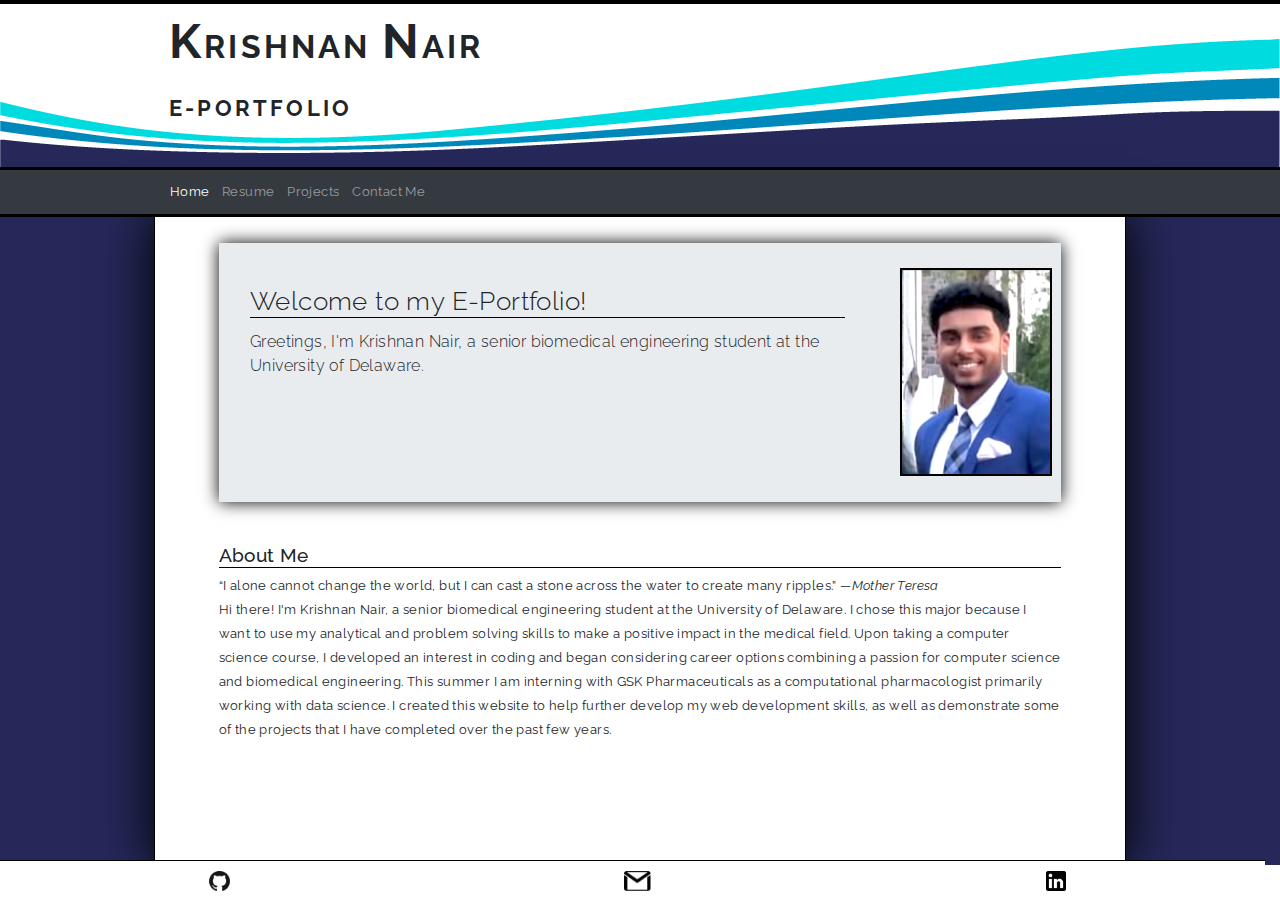
==== index.html @ 48b42665 "added bootstrap.js" ====
<!DOCTYPE html>
<html lang="en">
<head>
    <meta charset="UTF-8">
    <meta name="viewport" content="width=device-width, initial-scale=1.0">
    <title>Krishnan Nair's E-Portfolio</title>
    <link rel="stylesheet" href="css/bootstrap.css">
    <link rel="stylesheet" href="css/navbar.css">
    <link rel="stylesheet" href="css/universal.css">
    <link rel="stylesheet" href="css/home.css">
    <link href="https://fonts.googleapis.com/css2?family=Raleway:wght@500&display=swap" rel="stylesheet">

    
    <script
    src="https://code.jquery.com/jquery-3.5.1.js"
    integrity="sha256-QWo7LDvxbWT2tbbQ97B53yJnYU3WhH/C8ycbRAkjPDc="
    crossorigin="anonymous"></script>
    <script src="scripts/bootstrap.js"></script>
    <script src="scripts/script.js"></script>
    
</head>
<body>
    <div class="block">
        <h1 class="head"><span>K</span>RISHNAN <span>N</span>AIR</h1>
        <h3 class="head">E-PORTFOLIO</h3>
    </div>

    <nav class="navbar navbar-expand-lg navbar-dark bg-dark">
        <div id="left">
            <button class="navbar-toggler" type="button" data-toggle="collapse" data-target="#navbarNavDropdown" aria-controls="navbarNavDropdown" aria-expanded="false" aria-label="Toggle navigation">
                <span class="navbar-toggler-icon"></span>
            </button>

            <div class="collapse navbar-collapse" id="navbarNavDropdown">
            <ul class="navbar-nav">
                <li class="nav-item">
                    <a class="nav-link active" href="index.html">Home</a>
                </li>
                <li class="nav-item">
                    <a class="nav-link " href="resume.html">Resume</a>
                </li>
                <li class="nav-item">
                    <a class="nav-link " href="projects.html">Projects</a>
                </li>
                <li class="nav-item">
                    <a class="nav-link " href="contactMe.html">Contact Me</a>
                </li>
            </ul>
            </div>
        </div>
    </nav>


    <div class="bg">
        <div class="content">
            <div class="jumbotron jumbotron-fluid">
                <div class="row">
                    <div class="col-lg-9" id='welcome'>
                        <h1 class="display-4">Welcome to my E-Portfolio!</h1>
                        <p class="lead">Greetings, I'm Krishnan Nair, a senior biomedical engineering student at the University of Delaware. </p>
                    </div>
                    <div class="col-xl-3" id="profile">
                        <img src="images/profile.png">  
                    </div>
                </div>
            </div>
            <h4 class="display-5">
                About Me      
            </h4>
            
            <p>
                <span id="quote">“I alone cannot change the world, but I can cast a stone across the water to create many ripples.” <i>—Mother Teresa</i></span><br>
                Hi there! I'm Krishnan Nair, a senior biomedical engineering student at the 
                University of Delaware. I chose this major because I want to use my analytical and problem 
                solving skills to make a positive impact in the medical field. Upon taking a computer science 
                course, I developed an interest in coding and began considering career options combining a passion for 
                computer science and biomedical engineering. This summer I am interning 
                with GSK Pharmaceuticals as a computational pharmacologist primarily working with data science. I created 
                this website to help further develop my web development skills, as well as demonstrate some of the projects 
                that I have completed over the past few years.
            </p>
        </div>
        <footer class="row align-items-center" id="icons">
            <div class="col-sm">
                <img src="images/github.png" id="gitHub" alt="">
            </div>
            <div class="col-sm">
                <img src="images/gmail.png" id="gmail" alt="">
            </div>
            <div class="col-sm">
                <img src="images/linkedin2.png" id="linkedin">
            </div>
        </footer>
    </div>

</body>

</html>
---- css/navbar.css ----
.bg-dark {
  background-color: #343a4071;;
  border-top: 4px solid black;
  border-bottom: 4px solid black;
  zoom: .8;
}

#left{
  margin-left: 12%;
}
---- css/universal.css ----
/* Main Body Styling */
body{
    min-height: 100vh !important; 
    max-width: 100vw;
    display: block !important;
    padding-bottom: 100px;
    font-family: 'Raleway', sans-serif;
    letter-spacing: .5px;
}

.bg{
    background-color: #252859;
}

.content{
    text-align: left;
    margin-left: 12%;
    margin-right: 12%;
    padding-left: 5%;
    padding-right: 5%;
    background-color:white;
    border-left: 2px solid black;
    border-right: 2px solid black;
    min-height: 400px;
    margin-bottom: -5%;
    box-shadow : 0px 0px 60px 2px black;
    zoom:.8;
}

.content h3{
    padding-top: 2%;
    padding-bottom: 5px;
    font-size: 22px;
    border-bottom: solid 2px black;
}

p{
    line-height: 30px;
}


/* Header Styling */
.head{
    margin-left: 12.5%;
    font-family: 'Raleway', sans-serif;
    font-weight: bold;
    letter-spacing: 4px;
    padding: 0.7%;
    zoom: .8;
}

.head span{
    font-size: 60px;
}

.block{
    border-top: 4px solid black;
    background-image: url('background.png');
    background-repeat: no-repeat;
    background-size: 100vw;
    background-position: 50% 100% ;
    padding-bottom: 3%;
}

.block h3{
    padding-bottom: 0%;
}


/*Footer Styling*/

footer{
    position: fixed;
    padding-left: 2%;
    bottom: 0;
    min-width: 100vw;
    height:40px; 
    background-color: white;
    border-top: 1px solid black;
}



#icons img{
    height: 20px;
    display: block;
    margin: auto;
}

/* Special Text Styling */
.bold{
    font-weight: bold;
}

.italic{
    font-style: italic;
}


/* Preview/Download Buttons Styling */
.buttons{
    margin-top: 0;
    padding-bottom: 2%;
}

.btn-primary{
    background-color: #12284d;
    border:none;
}

.btn-primary:hover{
    background-color: #20478abb;
    border:none;
}

.download{
    color: white;
    text-decoration: none;
}

.download:hover{
    color: white;
    text-decoration: none;
}

.display-4{
    font-size: 2em;
    padding-top: 3%;
    border-bottom: 1px solid black;
    margin-bottom: 2%;
}
---- css/home.css ----
#profile{
    padding-left: 5%;
    padding-right: 2%;
}


body{
    padding-bottom: 0px;
}

.bg{
    min-height: 10vh;
}

.content{
    min-height: 90vh;
    padding-bottom: 6%;
}

.display-4{
    font-size: 2em;
    padding-top: 3%;
    border-bottom: 1px solid black;
    margin-bottom: 2%;
}

#profile img{
    width:190px;
    padding-bottom: 0;
    border: 3px solid black;
}

.content{
    padding-top: 2%;
}

#welcome{
    padding-left: 5%;
    margin-right: auto;
}

.jumbotron{
    box-shadow: 0px 0px 20px 0px black;
    padding-top: 3%;
    padding-bottom: 3%;
}

.display-5{
    padding-top: 2%;
    border-bottom: 1px solid black;
}
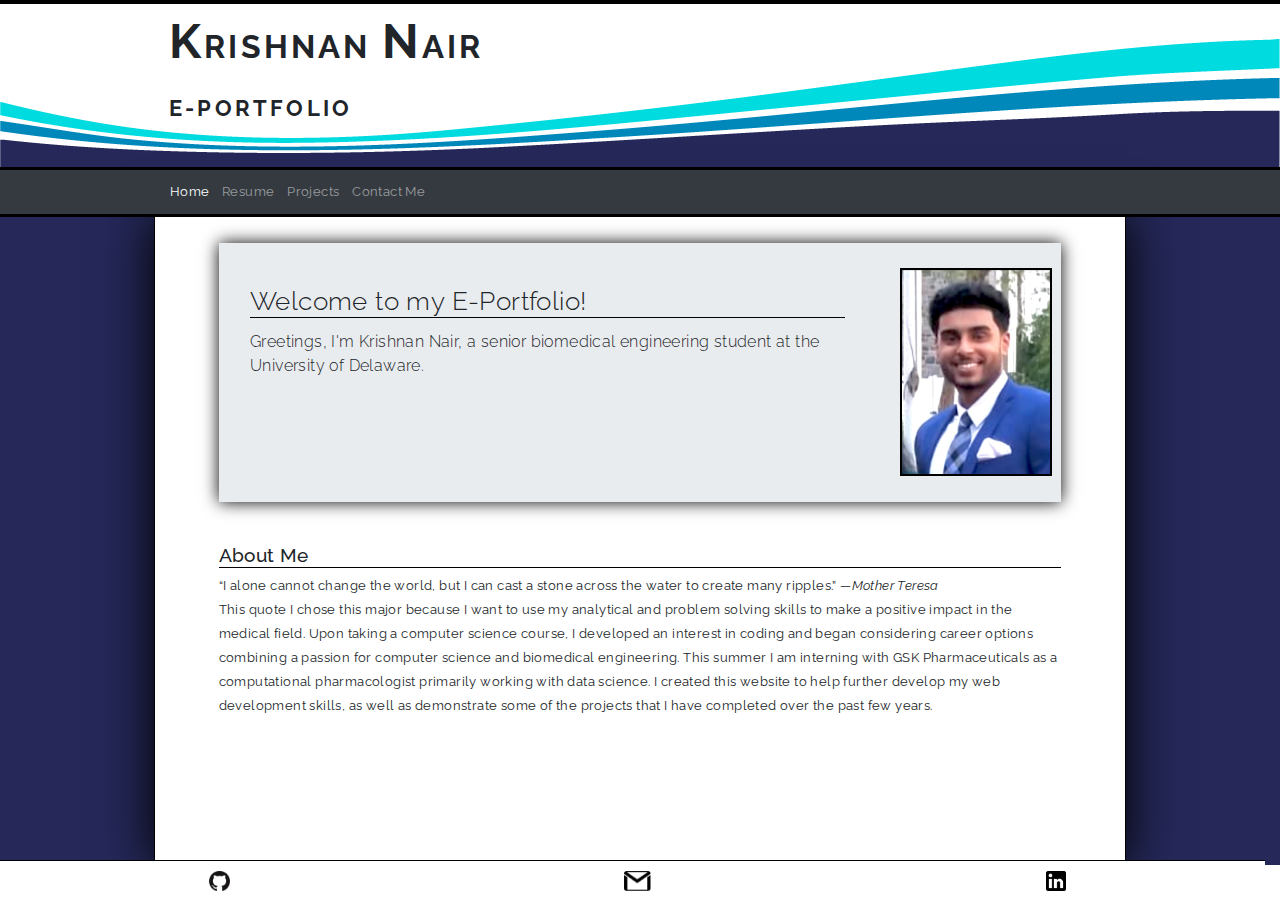
==== commit 9cff0b1a: "resume" ====
--- a/index.html
+++ b/index.html
@@ -70,8 +70,7 @@
             
             <p>
                 <span id="quote">“I alone cannot change the world, but I can cast a stone across the water to create many ripples.” <i>—Mother Teresa</i></span><br>
-                Hi there! I'm Krishnan Nair, a senior biomedical engineering student at the 
-                University of Delaware. I chose this major because I want to use my analytical and problem 
+                This quote  I chose this major because I want to use my analytical and problem 
                 solving skills to make a positive impact in the medical field. Upon taking a computer science 
                 course, I developed an interest in coding and began considering career options combining a passion for 
                 computer science and biomedical engineering. This summer I am interning 
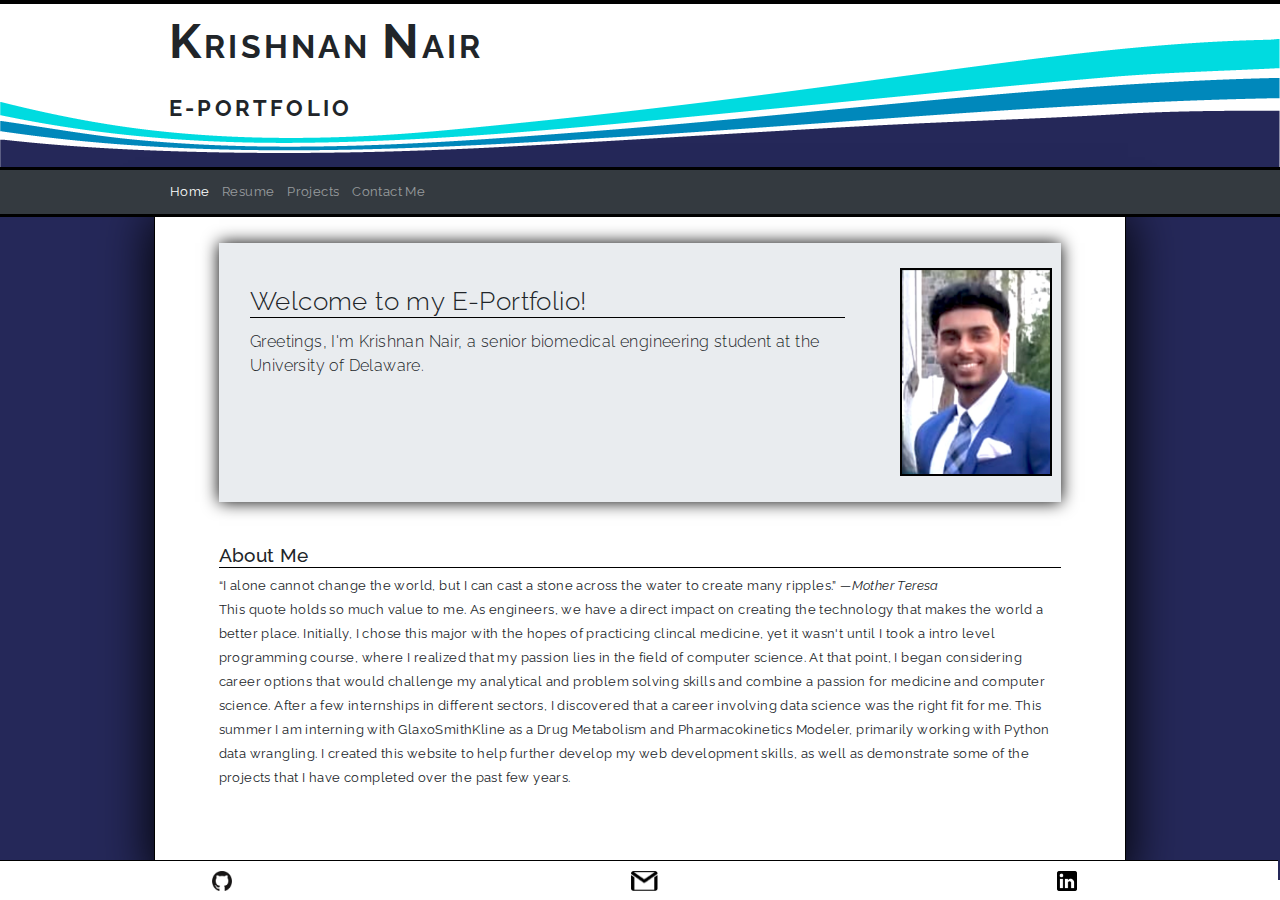
==== commit fa217b70: "minor changes" ====
--- a/index.html
+++ b/index.html
@@ -70,24 +70,24 @@
             
             <p>
                 <span id="quote">“I alone cannot change the world, but I can cast a stone across the water to create many ripples.” <i>—Mother Teresa</i></span><br>
-                This quote  I chose this major because I want to use my analytical and problem 
-                solving skills to make a positive impact in the medical field. Upon taking a computer science 
-                course, I developed an interest in coding and began considering career options combining a passion for 
-                computer science and biomedical engineering. This summer I am interning 
-                with GSK Pharmaceuticals as a computational pharmacologist primarily working with data science. I created 
-                this website to help further develop my web development skills, as well as demonstrate some of the projects 
+                This quote holds so much value to me. As engineers, we have a direct impact on creating the technology that makes the world a better place.
+                Initially, I chose this major with the hopes of practicing clincal medicine, yet it wasn't until I took a intro level programming course, where I realized
+                that my passion lies in the field of computer science. At that point, I began considering career options that would challenge my analytical and problem
+                solving skills and combine a passion for medicine and computer science. After a few internships in different sectors, I discovered that a career involving
+                data science was the right fit for me. This summer I am interning with GlaxoSmithKline as a Drug Metabolism and Pharmacokinetics Modeler, primarily working with Python data wrangling. 
+                I created this website to help further develop my web development skills, as well as demonstrate some of the projects 
                 that I have completed over the past few years.
             </p>
         </div>
         <footer class="row align-items-center" id="icons">
             <div class="col-sm">
-                <img src="images/github.png" id="gitHub" alt="">
+                <a href="https://github.com/krishnan-nair" target="_match"><img src="images/github.png" id="gitHub" alt=""></a>
             </div>
             <div class="col-sm">
-                <img src="images/gmail.png" id="gmail" alt="">
+                <a href="mailto:krishnannair12@gmail.com" target="_match"><img src="images/gmail.png" id="gmail" alt=""></a>
             </div>
             <div class="col-sm">
-                <img src="images/linkedin2.png" id="linkedin">
+                <a href="https://linkedin.com/in/krishnannair12/" target="_match"><img src="images/linkedin2.png" id="linkedin"></a>
             </div>
         </footer>
     </div>
--- a/css/universal.css
+++ b/css/universal.css
@@ -130,3 +130,6 @@
     margin-bottom: 2%;
 }
 
+.col-sm{
+    width: 33vw;
+}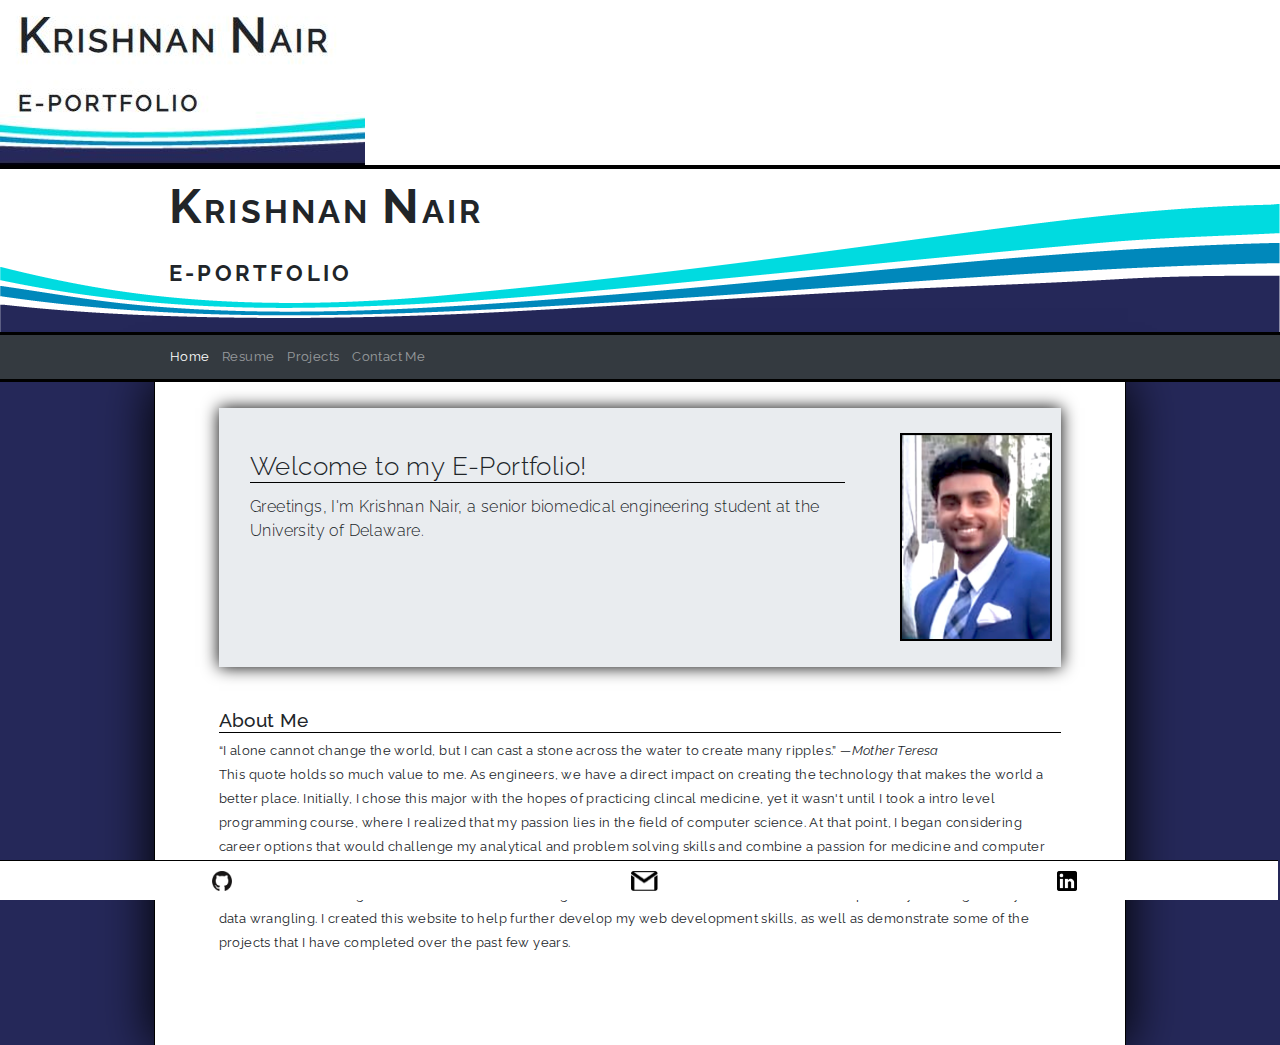
==== commit 0492f0e8: "added preivew" ====
--- a/index.html
+++ b/index.html
@@ -4,6 +4,7 @@
     <meta charset="UTF-8">
     <meta name="viewport" content="width=device-width, initial-scale=1.0">
     <title>Krishnan Nair's E-Portfolio</title>
+    <img src="images/preview.JPG" alt="">
     <link rel="stylesheet" href="css/bootstrap.css">
     <link rel="stylesheet" href="css/navbar.css">
     <link rel="stylesheet" href="css/universal.css">
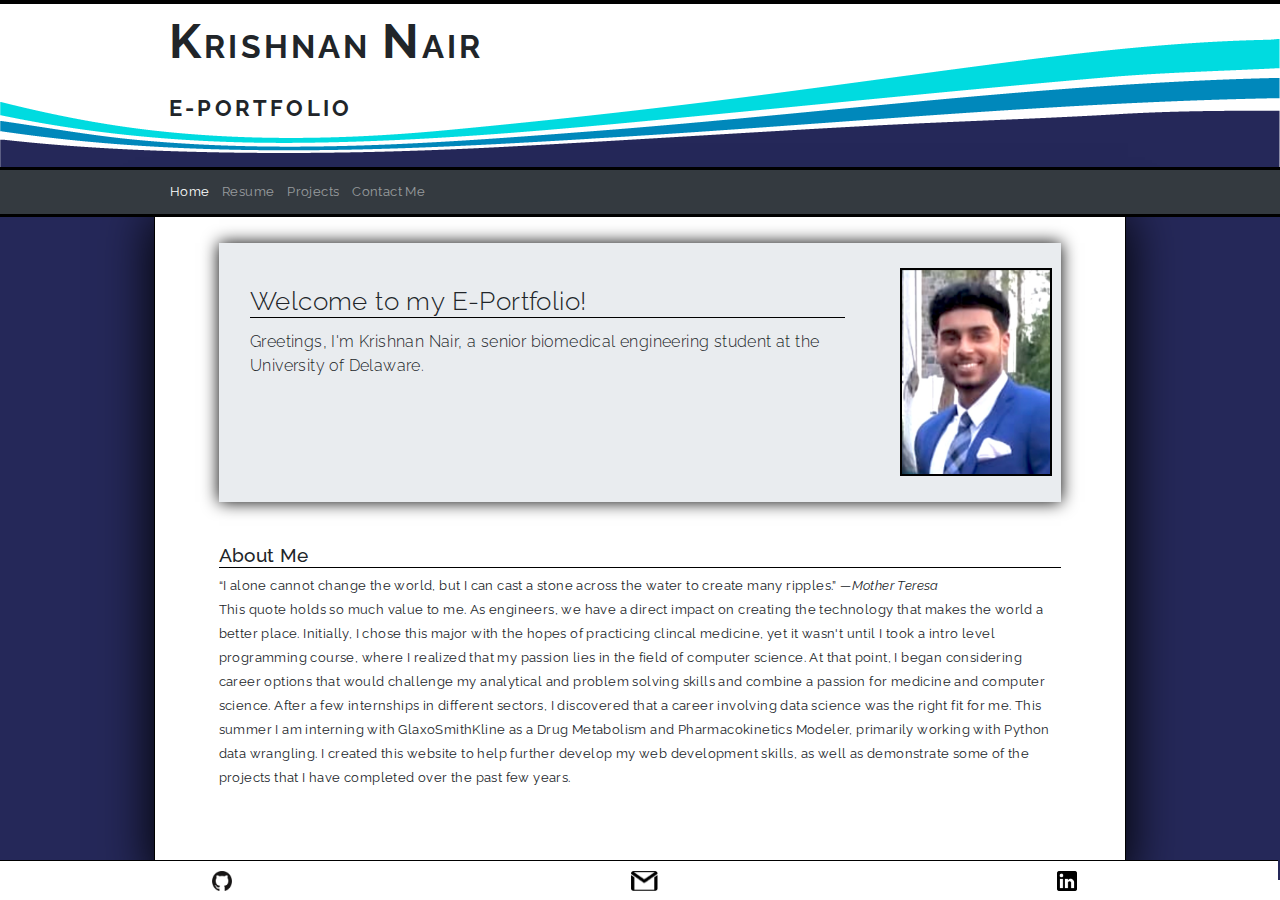
==== commit d87f6b6a: "added preview" ====
--- a/index.html
+++ b/index.html
@@ -4,7 +4,7 @@
     <meta charset="UTF-8">
     <meta name="viewport" content="width=device-width, initial-scale=1.0">
     <title>Krishnan Nair's E-Portfolio</title>
-    <img src="images/preview.JPG" alt="">
+    <meta property="og:image" content="images/preview.JPG">
     <link rel="stylesheet" href="css/bootstrap.css">
     <link rel="stylesheet" href="css/navbar.css">
     <link rel="stylesheet" href="css/universal.css">
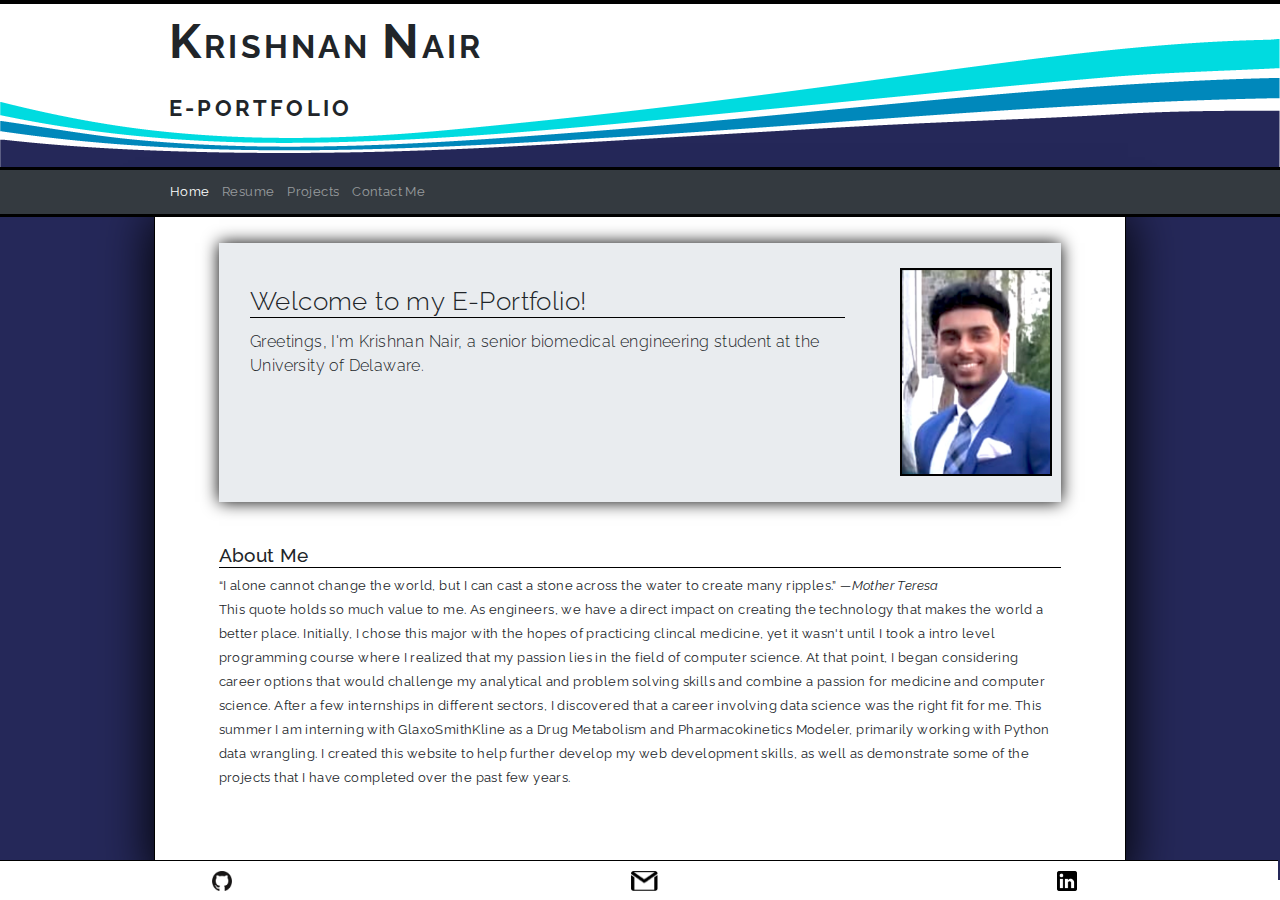
==== commit 0af9b758: "adjusted opening" ====
--- a/index.html
+++ b/index.html
@@ -4,7 +4,7 @@
     <meta charset="UTF-8">
     <meta name="viewport" content="width=device-width, initial-scale=1.0">
     <title>Krishnan Nair's E-Portfolio</title>
-    <meta property="og:image" content="images/preview.JPG">
+    <meta property="og:image" content="https://repository-images.githubusercontent.com/283891840/4f8f4580-d32d-11ea-8776-141d331d8f88">
     <link rel="stylesheet" href="css/bootstrap.css">
     <link rel="stylesheet" href="css/navbar.css">
     <link rel="stylesheet" href="css/universal.css">
@@ -72,7 +72,7 @@
             <p>
                 <span id="quote">“I alone cannot change the world, but I can cast a stone across the water to create many ripples.” <i>—Mother Teresa</i></span><br>
                 This quote holds so much value to me. As engineers, we have a direct impact on creating the technology that makes the world a better place.
-                Initially, I chose this major with the hopes of practicing clincal medicine, yet it wasn't until I took a intro level programming course, where I realized
+                Initially, I chose this major with the hopes of practicing clincal medicine, yet it wasn't until I took a intro level programming course where I realized
                 that my passion lies in the field of computer science. At that point, I began considering career options that would challenge my analytical and problem
                 solving skills and combine a passion for medicine and computer science. After a few internships in different sectors, I discovered that a career involving
                 data science was the right fit for me. This summer I am interning with GlaxoSmithKline as a Drug Metabolism and Pharmacokinetics Modeler, primarily working with Python data wrangling. 
